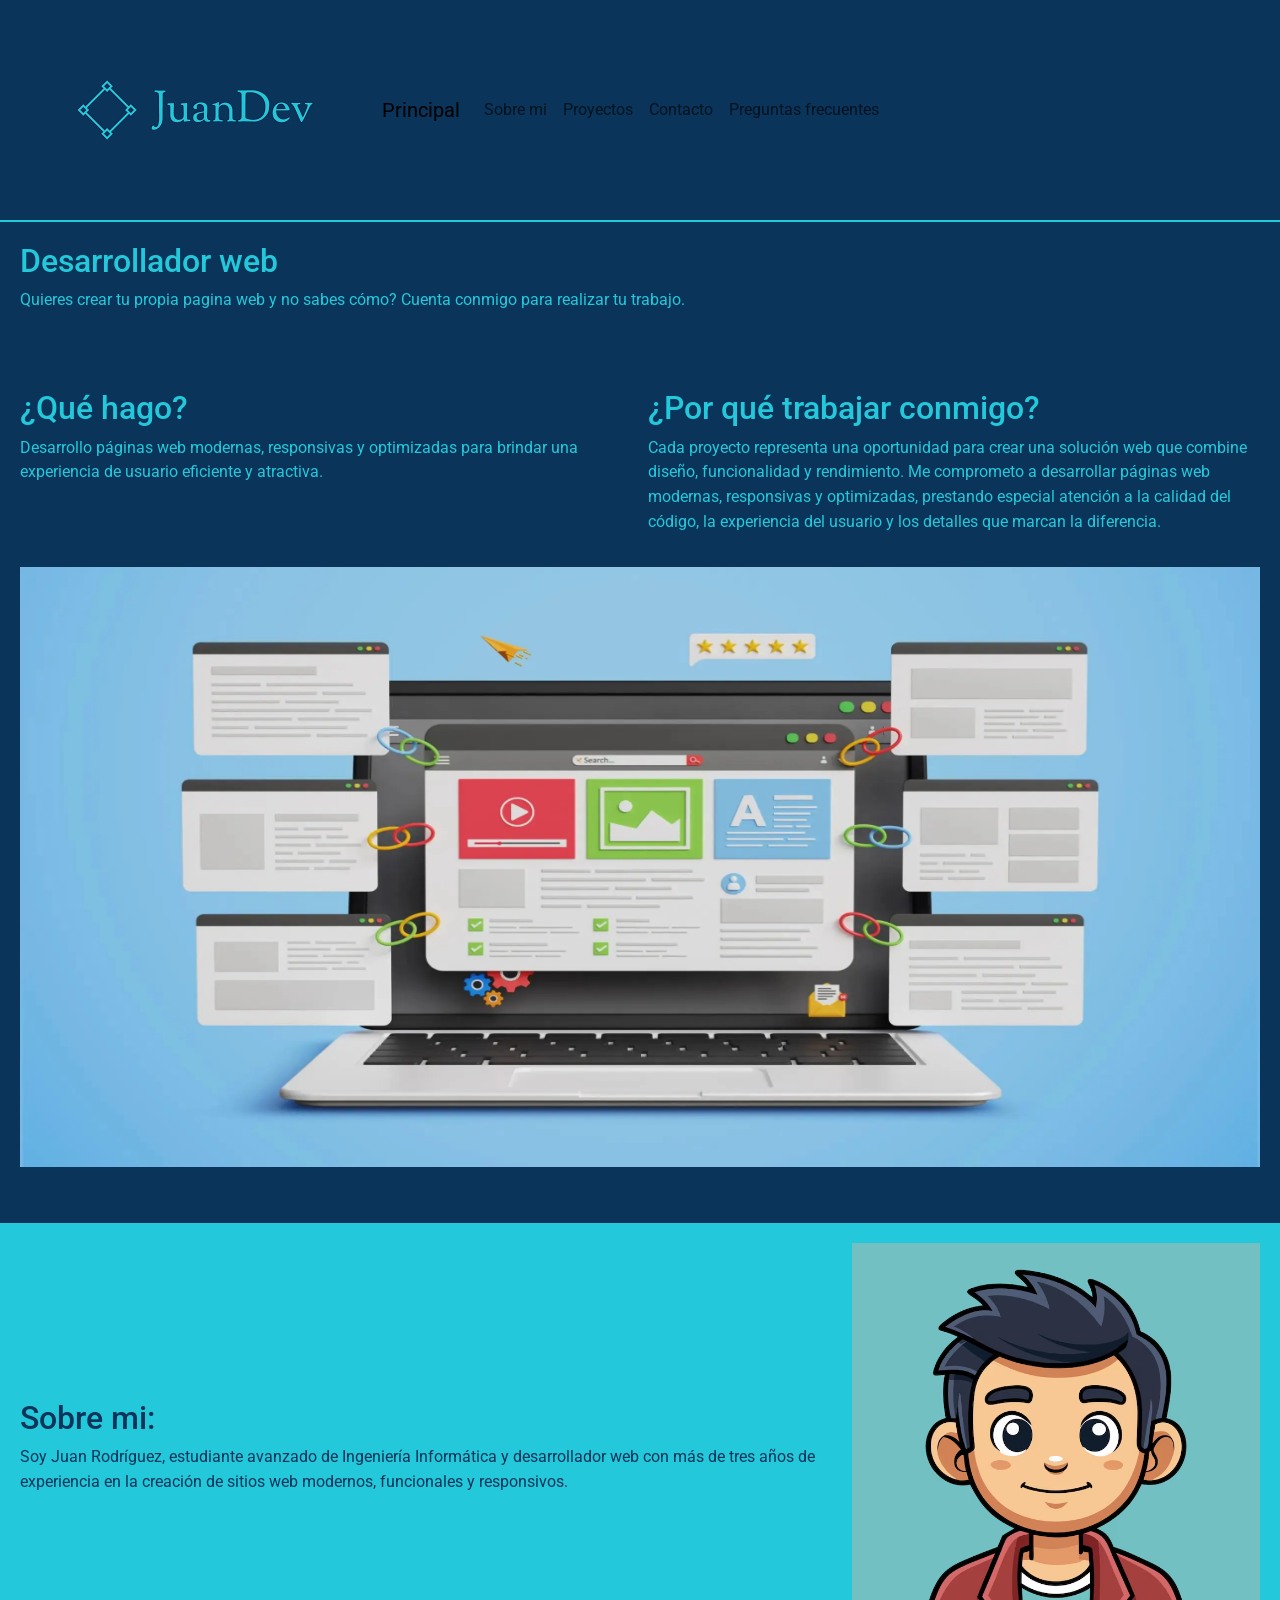
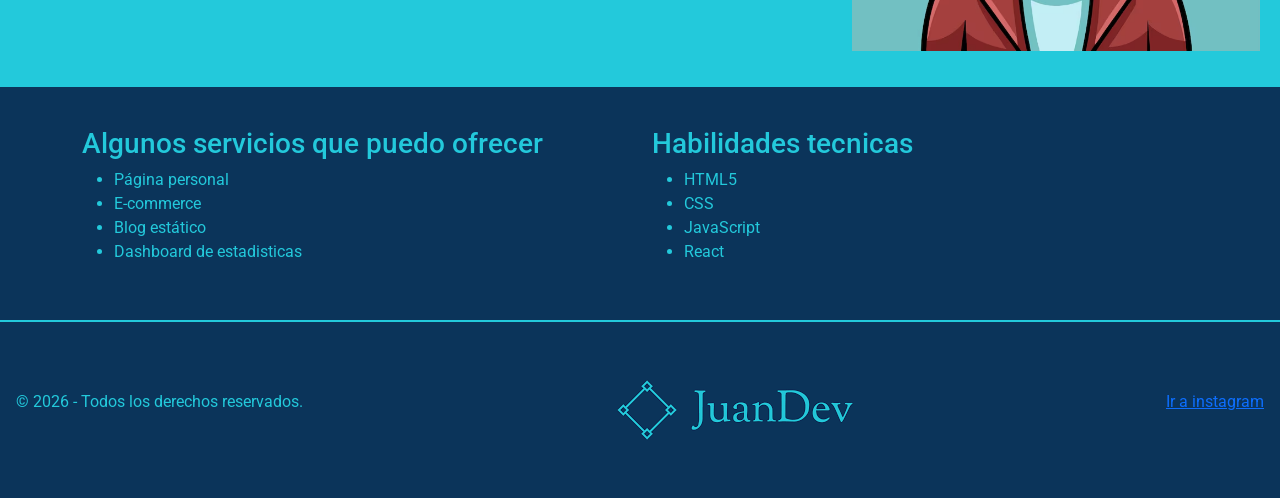
==== index.html @ 4701e70a "cambié el tamaño de las imagenes del carrusel, arreglé errores en preguntas frecuentes e hice respon" ====
<!DOCTYPE html>
<html lang="es">
<head>
    <meta charset="UTF-8">
    <meta name="viewport" content="width=device-width, initial-scale=1.0">
    <title>Coders</title>

    <!-- link bootstrap CDN -->
    <link href="https://cdn.jsdelivr.net/npm/bootstrap@5.3.8/dist/css/bootstrap.min.css" rel="stylesheet" integrity="sha384-sRIl4kxILFvY47J16cr9ZwB07vP4J8+LH7qKQnuqkuIAvNWLzeN8tE5YBujZqJLB" crossorigin="anonymous">

    <!-- css -->
    <link rel="stylesheet" href="./styles/styles.css">
</head>
<body>
    <header>
        <nav class="navbar navbar-expand-lg" id="navbar">
            <img src="./assets/juan_dev.png" alt="logo">
            <div class="container-fluid">
                <a class="navbar-brand" href="./index.html">Principal</a>
                <button class="navbar-toggler" type="button" data-bs-toggle="collapse" data-bs-target="#navbarNav" aria-controls="navbarNav" aria-expanded="false" aria-label="Toggle navigation">
                    <span class="navbar-toggler-icon"></span>
                </button>
                <div class="collapse navbar-collapse" id="navbarNav">
                    <ul class="navbar-nav">
                        <li class="nav-item">
                            <a class="nav-link" href="./pages/sobre-mi.html">Sobre mi</a>
                        </li>
                        <li class="nav-item">
                            <a class="nav-link" href="./pages/proyectos.html">Proyectos</a>
                        </li>
                        <li class="nav-item">
                            <a class="nav-link " href="./pages/contacto.html">Contacto</a>
                        </li>
                        <li class="nav-item">
                            <a class="nav-link" href="./pages/preguntas-frecuentes.html">Preguntas frecuentes</a>
                        </li>
                    </ul>
                </div>
            </div>
        </nav>

    </header>
    <main>
        <section>
            <h2>Desarrollador web</h2>
            <article>
                <p>Quieres crear tu propia pagina web y no sabes cómo? Cuenta conmigo para realizar tu trabajo.</p>
            </article>
        </section>

        <section class="inicio-grid">
            <article class="que-hago">
                <h2>¿Qué hago?</h2>
                <p>Desarrollo páginas web modernas, responsivas y optimizadas para brindar una experiencia de usuario eficiente y atractiva.</p>
            </article>

            <article class="trabaja-conmigo">
                <h2>¿Por qué trabajar conmigo?</h2>
                <p>Cada proyecto representa una oportunidad para crear una solución web que combine diseño, funcionalidad y rendimiento. Me comprometo a desarrollar páginas web modernas, responsivas y optimizadas, prestando especial atención a la calidad del código, la experiencia del usuario y los detalles que marcan la diferencia.</p>
            </article>

            <article class="imagen-web">
                <figure>
                    <img src="./assets/pagina_web_basica.webp" width="1200" height="600" alt="Imagen de una pagina web basica.">
                </figure>
            </article>
        </section>

        <section class="biografia">
            <article>
                <h2>Sobre mi:</h2>
                <p>Soy Juan Rodríguez, estudiante avanzado de Ingeniería Informática y desarrollador web con más de tres años de experiencia en la creación de sitios web modernos, funcionales y responsivos.</p>
            </article>
                <figure>
                    <img src="./assets/juan_rodriguez.avif" alt="Foto de perfil de Juan Rodriguez.">
                </figure>

        </section>

        <section class="container">
            <div class="row">
                <article class="col-md-6">
                    <h3>Algunos servicios que puedo ofrecer</h3>
                    <ul>
                        <li>Página personal</li>
                        <li>E-commerce</li>
                        <li>Blog estático</li>
                        <li>Dashboard de estadisticas</li>
                    </ul>
                </article>

                <article class="col-md-6">
                    <h3>Habilidades tecnicas</h3>
                    <ul>
                        <li>HTML5</li>
                        <li>CSS</li>
                        <li>JavaScript</li>
                        <li>React</li>
                    </ul>
                </article>
            </div>
        </section>
    </main>

    <footer>
        <p>&copy; 2026 - Todos los derechos reservados.</p>
        <img src="./assets/juan_dev.png" alt="logo">
        <p><a href="https://instagram.com" target="_blank">Ir a instagram</a></p>
    </footer>

     <!-- link bootstrap CDN  -->
    <script src="https://cdn.jsdelivr.net/npm/bootstrap@5.3.8/dist/js/bootstrap.bundle.min.js" integrity="sha384-FKyoEForCGlyvwx9Hj09JcYn3nv7wiPVlz7YYwJrWVcXK/BmnVDxM+D2scQbITxI" crossorigin="anonymous"></script>
</body>
</html>
---- styles/styles.css ----
@import url('https://fonts.googleapis.com/css2?family=Abel&family=Roboto:ital,wght@0,100..900;1,100..900&display=swap');
/*font-family: "Roboto", sans-serif*/

/* Variables */

* {
    margin: 0;
    padding: 0;
}

/* Estilos generales */
body {
    font-family: "Roboto", sans-serif;
    color: #23C9DB;
    background: #0B345A;
}

/* Header */
header {
    background: #0B345A;
    color: #23C9DB;
    padding: 30px 20px;
    border-bottom: 2px solid #23C9DB;
}

section {
    margin-bottom: 20px;
    padding: 20px;
    gap: 16px;
}

footer{
    border-top: 2px solid #23C9DB;
    display: flex;
    flex-direction: column;
    align-items: center;
    gap: 24px;
}

.biografia {
    background: #23C9DB;
    color: #0B345A;
}

.preguntas {
    background: #0B345A;
    color: #23C9DB

}

/* estilos Navbar */
.nav-link:hover {
    color: #23C9DB;
}

/* redes */
.redes {
    color: #23C9DB;
    text-decoration: none;
}

/* Imagenes */

figure img {
    width: 100%;
}

/* Tipografía */
h1 {
    font-size: 3rem;
    font-weight: 700;
}

p {
    font-size: 1rem;
    font-weight: 400;
    line-height: 1.55;

}

footer {
    font-size: 0.5rem;
    padding: 1rem;
}

/* carousel */
.carousel {
    padding: 16px;
    height: auto;
}

/* accordion */
.accordion-collapse {
    color: #0B345A;
    background-color: #23C9DB;
}

/* Grid */
@media (min-width: 768px){
    .biografia {
        display: flex;
        flex-direction: column;
    }
    nav {
        padding: 24px;
        display: flex;
        flex-direction: row;
        justify-content: space-between;
    }
    .proyectos-posibles{
        display: grid;
        grid-template-columns: repeat(2, 1fr);
    }
}

@media (min-width: 1024px){
    .biografia {
        display: grid;
        grid-template-columns: 2fr 1fr;
        align-items: center;
    }
    footer {
        flex-direction: row;
        justify-content: space-between;
    }
    .inicio-grid {
        display: grid;
        grid-template-columns: 1fr 1fr;
        grid-template-areas: 
            "que-hago trabaja-conmigo"
            "imagen-web imagen-web";
    }
    .proyectos-posibles{
        display: grid;
        grid-template-columns: repeat(3, 1fr);
    }
}

.que-hago{
    grid-area: que-hago;
}
.trabaja-conmigo{
    grid-area: trabaja-conmigo;
}
.imagen-web{
    grid-area: imagen-web;
}
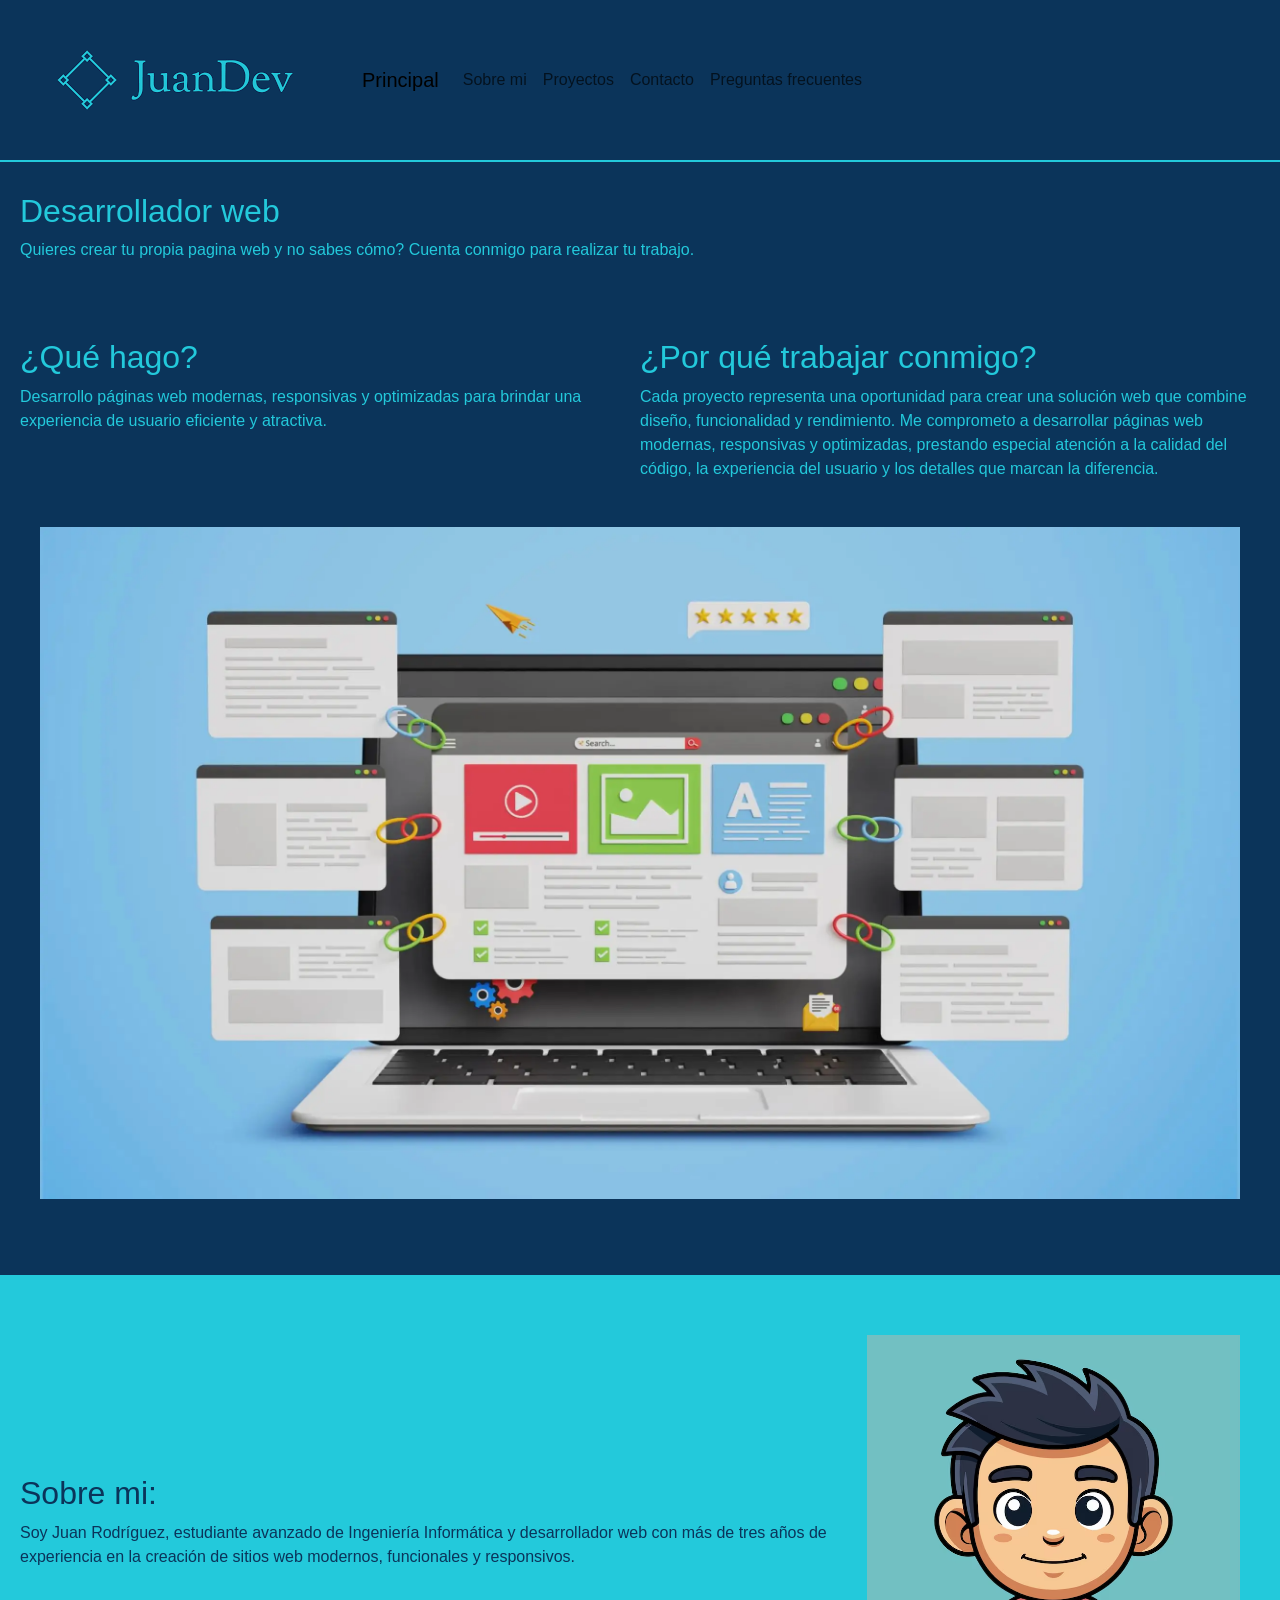
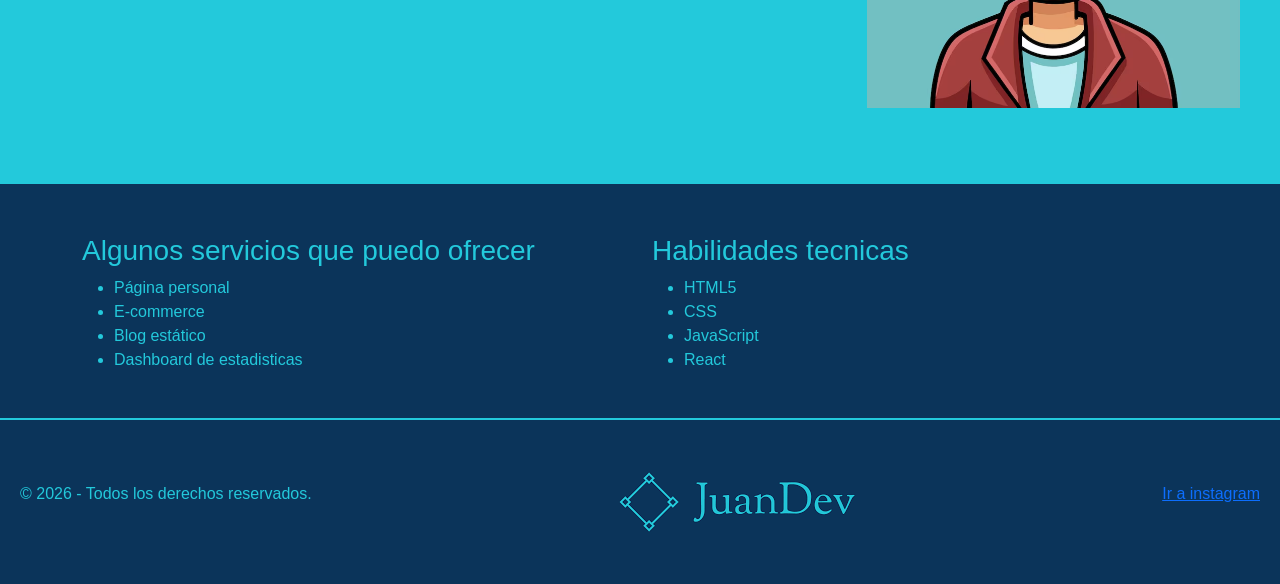
==== commit 0e2df344: "migré css a scss e hice algunos cambios de diseño" ====
--- a/index.html
+++ b/index.html
@@ -61,7 +61,7 @@
 
             <article class="imagen-web">
                 <figure>
-                    <img src="./assets/pagina_web_basica.webp" width="1200" height="600" alt="Imagen de una pagina web basica.">
+                    <img src="./assets/pagina_web_basica.webp" class="col-12" alt="Imagen de una pagina web basica.">
                 </figure>
             </article>
         </section>
@@ -72,7 +72,7 @@
                 <p>Soy Juan Rodríguez, estudiante avanzado de Ingeniería Informática y desarrollador web con más de tres años de experiencia en la creación de sitios web modernos, funcionales y responsivos.</p>
             </article>
                 <figure>
-                    <img src="./assets/juan_rodriguez.avif" alt="Foto de perfil de Juan Rodriguez.">
+                    <img src="./assets/juan_rodriguez.avif" class="col-12" alt="Foto de perfil de Juan Rodriguez.">
                 </figure>
 
         </section>
--- a/styles/styles.css
+++ b/styles/styles.css
@@ -1,147 +1,158 @@
-@import url('https://fonts.googleapis.com/css2?family=Abel&family=Roboto:ital,wght@0,100..900;1,100..900&display=swap');
-/*font-family: "Roboto", sans-serif*/
-
-/* Variables */
-
+@charset "UTF-8";
 * {
-    margin: 0;
-    padding: 0;
+  padding: 0;
+  margin: 0;
 }
 
-/* Estilos generales */
-body {
-    font-family: "Roboto", sans-serif;
-    color: #23C9DB;
-    background: #0B345A;
+/* Tipografía */
+.h1 {
+  font-size: 3rem;
+  font-weight: 700;
 }
 
-/* Header */
+.p {
+  font-size: 1rem;
+  font-weight: 400;
+  line-height: 1.55;
+}
+
+.footer {
+  font-size: 0.5rem;
+}
+
 header {
-    background: #0B345A;
-    color: #23C9DB;
-    padding: 30px 20px;
-    border-bottom: 2px solid #23C9DB;
+  color: #23C9DB;
+  background-color: #0B345A;
+  border-bottom: 2px solid #23C9DB;
+}
+
+@media (min-width: 768px) {
+  nav {
+    padding: 24px 24px;
+    display: flex;
+    justify-content: space-between;
+  }
+}
+footer {
+  border-top: 2px solid #23C9DB;
+  display: flex;
+  flex-direction: column;
+  align-items: center;
+  padding: 10px 20px;
+}
+
+@media (min-width: 1024px) {
+  footer {
+    flex-direction: row;
+    justify-content: space-between;
+  }
+}
+body {
+  font-family: "Roboto", sans-serif;
+  color: #23C9DB;
+  background-color: #0B345A;
+}
+body h1 {
+  padding: 30px 20px;
+}
+body {
+  /* .biografia */
+}
+body .biografia {
+  color: #0B345A;
+  background-color: #23C9DB;
+  margin-bottom: 20px;
+}
+body .accordion {
+  padding: 30px 20px;
+}
+body {
+  /* redes */
+}
+body .redes {
+  color: #23C9DB;
+  text-decoration: none;
+}
+body {
+  /* carousel */
+}
+body .carousel {
+  padding: 30px 20px;
+  height: auto;
+}
+body {
+  /* accordion */
+}
+body .accordion-collapse {
+  color: #0B345A;
+  background-color: #23C9DB;
 }
 
 section {
-    margin-bottom: 20px;
-    padding: 20px;
-    gap: 16px;
-}
-
-footer{
-    border-top: 2px solid #23C9DB;
-    display: flex;
-    flex-direction: column;
-    align-items: center;
-    gap: 24px;
-}
-
-.biografia {
-    background: #23C9DB;
-    color: #0B345A;
-}
-
-.preguntas {
-    background: #0B345A;
-    color: #23C9DB
-
-}
-
-/* estilos Navbar */
-.nav-link:hover {
-    color: #23C9DB;
-}
-
-/* redes */
-.redes {
-    color: #23C9DB;
-    text-decoration: none;
+  padding: 30px 20px;
 }
 
 /* Imagenes */
-
 figure img {
-    width: 100%;
+  padding: 30px 20px;
+  height: auto;
 }
 
-/* Tipografía */
-h1 {
-    font-size: 3rem;
-    font-weight: 700;
+/* media queries */
+@media (min-width: 768px) {
+  .biografia {
+    display: flex;
+    flex-direction: column;
+  }
+  .proyectos-posibles {
+    display: grid;
+    grid-template-columns: repeat(2, 1fr);
+  }
+}
+@media (min-width: 1024px) {
+  .biografia {
+    display: grid;
+    grid-template-columns: 2fr 1fr;
+    align-items: center;
+  }
+  .inicio-grid {
+    display: grid;
+    grid-template-columns: repeat(2, 1fr);
+    grid-template-areas: "que-hago trabaja-conmigo" "imagen-web imagen-web";
+  }
+  .proyectos-posibles {
+    display: grid;
+    grid-template-columns: repeat(3, 1fr);
+  }
+}
+.que-hago {
+  grid-area: que-hago;
 }
 
-p {
-    font-size: 1rem;
-    font-weight: 400;
-    line-height: 1.55;
-
+.trabaja-conmigo {
+  grid-area: trabaja-conmigo;
 }
 
-footer {
-    font-size: 0.5rem;
-    padding: 1rem;
+.imagen-web {
+  grid-area: imagen-web;
 }
 
-/* carousel */
-.carousel {
-    padding: 16px;
-    height: auto;
+/* preguntas */
+.preguntas {
+  color: #23C9DB;
+  background-color: #0B345A;
+}
+.preguntas:hover {
+  color: #ffffff;
+}
+.preguntas:active {
+  color: #0B345A;
+  background-color: #23C9DB;
 }
 
-/* accordion */
-.accordion-collapse {
-    color: #0B345A;
-    background-color: #23C9DB;
+/* navbar */
+.nav-link:hover {
+  color: #23C9DB;
 }
 
-/* Grid */
-@media (min-width: 768px){
-    .biografia {
-        display: flex;
-        flex-direction: column;
-    }
-    nav {
-        padding: 24px;
-        display: flex;
-        flex-direction: row;
-        justify-content: space-between;
-    }
-    .proyectos-posibles{
-        display: grid;
-        grid-template-columns: repeat(2, 1fr);
-    }
-}
-
-@media (min-width: 1024px){
-    .biografia {
-        display: grid;
-        grid-template-columns: 2fr 1fr;
-        align-items: center;
-    }
-    footer {
-        flex-direction: row;
-        justify-content: space-between;
-    }
-    .inicio-grid {
-        display: grid;
-        grid-template-columns: 1fr 1fr;
-        grid-template-areas: 
-            "que-hago trabaja-conmigo"
-            "imagen-web imagen-web";
-    }
-    .proyectos-posibles{
-        display: grid;
-        grid-template-columns: repeat(3, 1fr);
-    }
-}
-
-.que-hago{
-    grid-area: que-hago;
-}
-.trabaja-conmigo{
-    grid-area: trabaja-conmigo;
-}
-.imagen-web{
-    grid-area: imagen-web;
-}+/*# sourceMappingURL=styles.css.map */
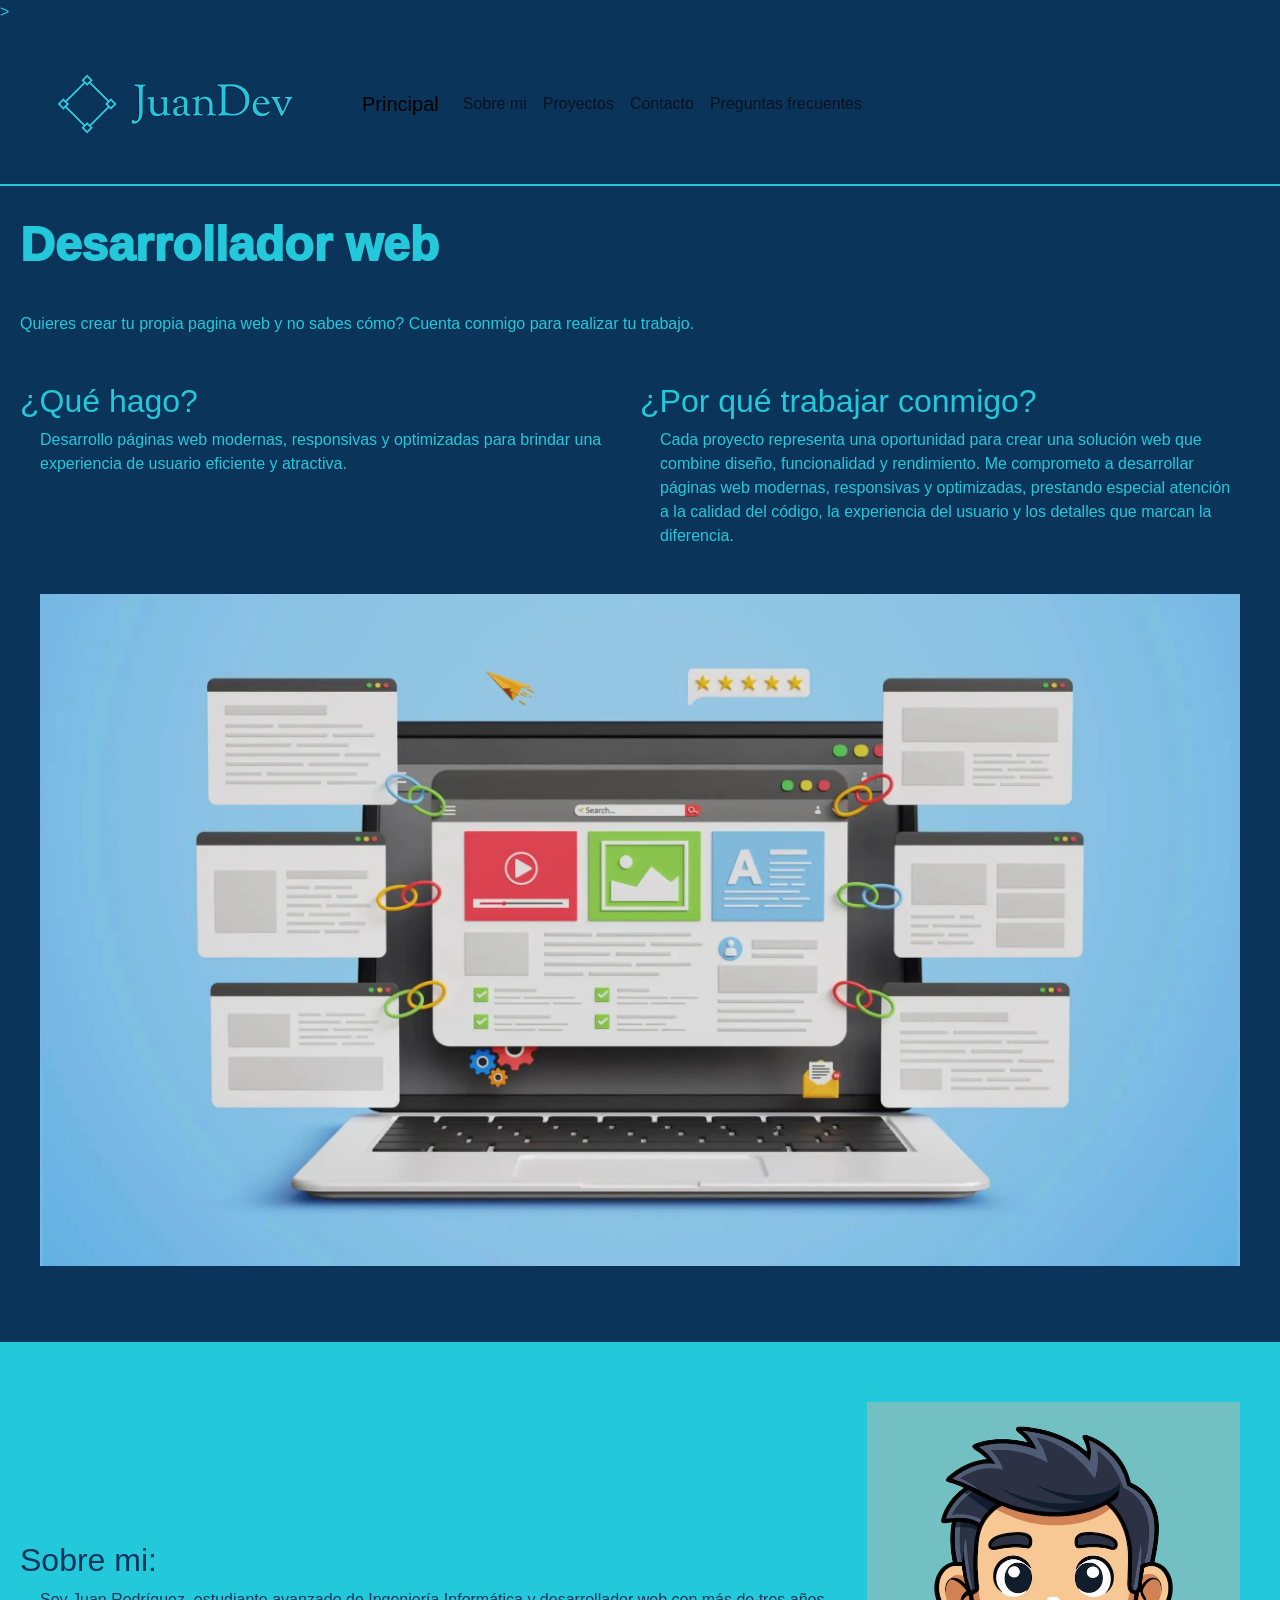
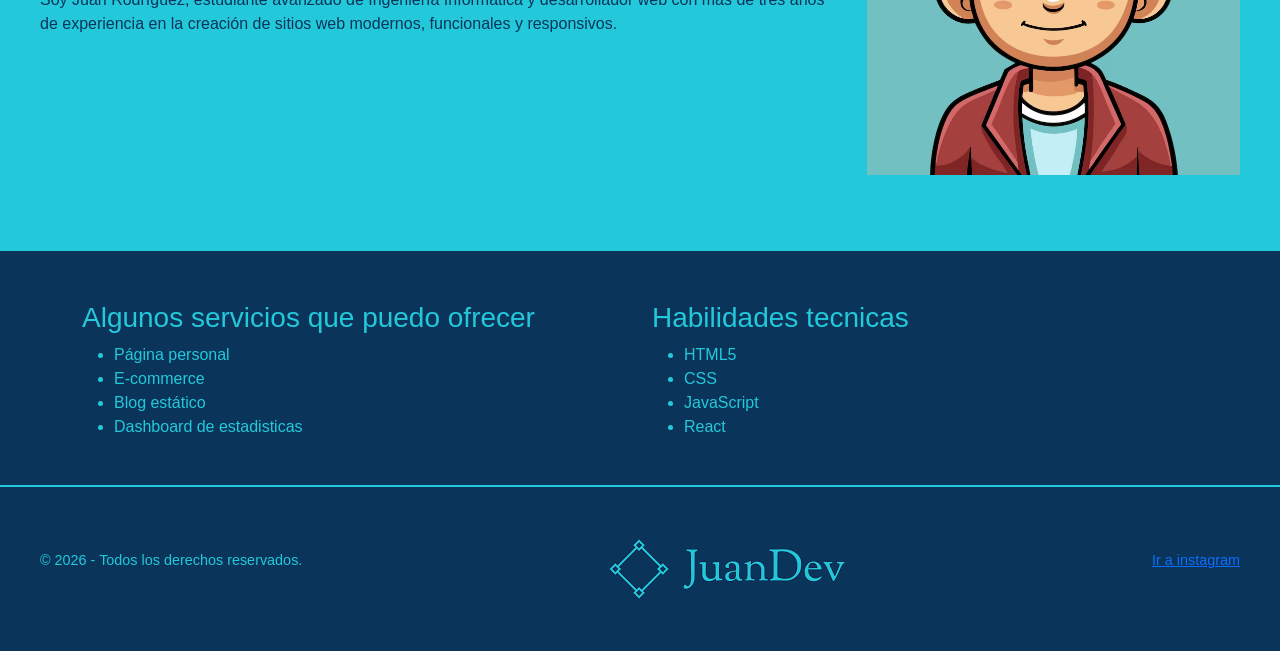
==== commit c17f106c: "agrego animaciones y completo las cards" ====
--- a/index.html
+++ b/index.html
@@ -8,13 +8,16 @@
     <!-- link bootstrap CDN -->
     <link href="https://cdn.jsdelivr.net/npm/bootstrap@5.3.8/dist/css/bootstrap.min.css" rel="stylesheet" integrity="sha384-sRIl4kxILFvY47J16cr9ZwB07vP4J8+LH7qKQnuqkuIAvNWLzeN8tE5YBujZqJLB" crossorigin="anonymous">
 
+    <!-- ANIMATE -->>
+    <link rel="stylesheet" href="https://cdnjs.cloudflare.com/ajax/libs/animate.css/4.1.1/animate.min.css">
+
     <!-- css -->
     <link rel="stylesheet" href="./styles/styles.css">
 </head>
 <body>
     <header>
         <nav class="navbar navbar-expand-lg" id="navbar">
-            <img src="./assets/juan_dev.png" alt="logo">
+            <img src="./assets/juan_dev.png" alt="logo" class="logo">
             <div class="container-fluid">
                 <a class="navbar-brand" href="./index.html">Principal</a>
                 <button class="navbar-toggler" type="button" data-bs-toggle="collapse" data-bs-target="#navbarNav" aria-controls="navbarNav" aria-expanded="false" aria-label="Toggle navigation">
@@ -41,12 +44,10 @@
 
     </header>
     <main>
-        <section>
-            <h2>Desarrollador web</h2>
-            <article>
-                <p>Quieres crear tu propia pagina web y no sabes cómo? Cuenta conmigo para realizar tu trabajo.</p>
-            </article>
-        </section>
+        <h1 class="animate__animated animate__fadeIn">Desarrollador web</h1>
+        <article>
+            <p>Quieres crear tu propia pagina web y no sabes cómo? Cuenta conmigo para realizar tu trabajo.</p>
+        </article>
 
         <section class="inicio-grid">
             <article class="que-hago">
@@ -66,7 +67,7 @@
             </article>
         </section>
 
-        <section class="biografia">
+        <section class="biografia animate__animated animate__fadeInLeft">
             <article>
                 <h2>Sobre mi:</h2>
                 <p>Soy Juan Rodríguez, estudiante avanzado de Ingeniería Informática y desarrollador web con más de tres años de experiencia en la creación de sitios web modernos, funcionales y responsivos.</p>
--- a/styles/styles.css
+++ b/styles/styles.css
@@ -5,25 +5,22 @@
 }
 
 /* Tipografía */
-.h1 {
+h1 {
   font-size: 3rem;
-  font-weight: 700;
+  font-weight: 1000;
 }
 
-.p {
-  font-size: 1rem;
-  font-weight: 400;
-  line-height: 1.55;
-}
-
-.footer {
-  font-size: 0.5rem;
+footer {
+  font-size: 0.9rem;
 }
 
 header {
   color: #23C9DB;
   background-color: #0B345A;
   border-bottom: 2px solid #23C9DB;
+}
+header .logo:hover {
+  transform: scale(1.05, 1.05);
 }
 
 @media (min-width: 768px) {
@@ -40,6 +37,13 @@
   align-items: center;
   padding: 10px 20px;
 }
+footer .instagram a {
+  color: #23C9DB;
+  text-decoration: none;
+}
+footer .instagram a:hover {
+  color: #ffffff;
+}
 
 @media (min-width: 1024px) {
   footer {
@@ -55,6 +59,9 @@
 body h1 {
   padding: 30px 20px;
 }
+body p {
+  padding: 0px 20px;
+}
 body {
   /* .biografia */
 }
@@ -65,20 +72,21 @@
 }
 body .accordion {
   padding: 30px 20px;
+  text-decoration: none;
 }
 body {
   /* redes */
 }
-body .redes {
+body .redes .nav-li {
+  list-style: none;
+  padding: 10px;
+}
+body .redes .nav-li a {
+  text-decoration: none;
   color: #23C9DB;
-  text-decoration: none;
 }
-body {
-  /* carousel */
-}
-body .carousel {
-  padding: 30px 20px;
-  height: auto;
+body .redes .nav-li a:hover {
+  color: #ffffff;
 }
 body {
   /* accordion */
@@ -108,6 +116,10 @@
     display: grid;
     grid-template-columns: repeat(2, 1fr);
   }
+  .proyectos {
+    display: grid;
+    grid-template-columns: repeat(2, 1fr);
+  }
 }
 @media (min-width: 1024px) {
   .biografia {
@@ -123,6 +135,11 @@
   .proyectos-posibles {
     display: grid;
     grid-template-columns: repeat(3, 1fr);
+  }
+  .proyectos {
+    display: grid;
+    grid-template-columns: repeat(3, 1fr);
+    place-items: center;
   }
 }
 .que-hago {
@@ -155,4 +172,17 @@
   color: #23C9DB;
 }
 
+.card {
+  width: 18rem;
+  margin: 60px 0px;
+  background-color: #23C9DB;
+  color: #0B345A;
+}
+.card:hover {
+  transform: scale(1.5, 1.5);
+}
+.card img {
+  padding: 5px;
+}
+
 /*# sourceMappingURL=styles.css.map */
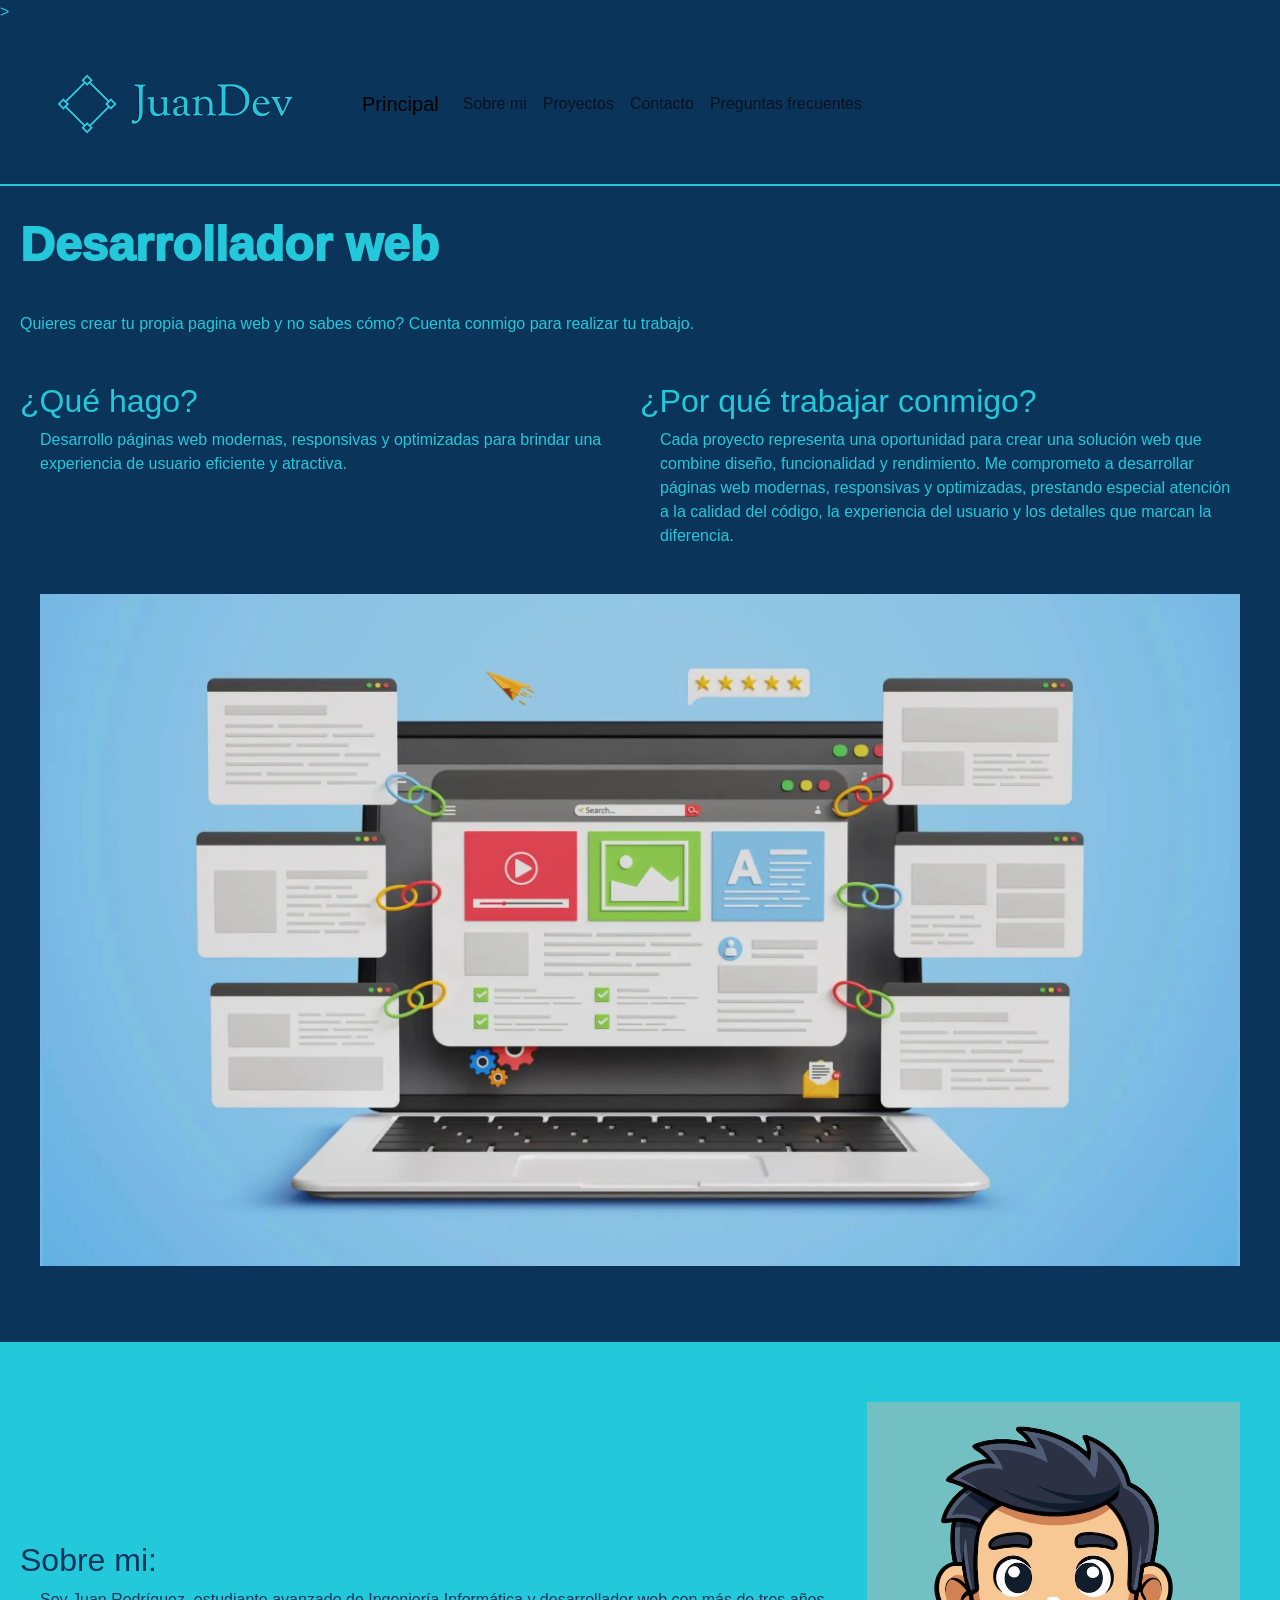
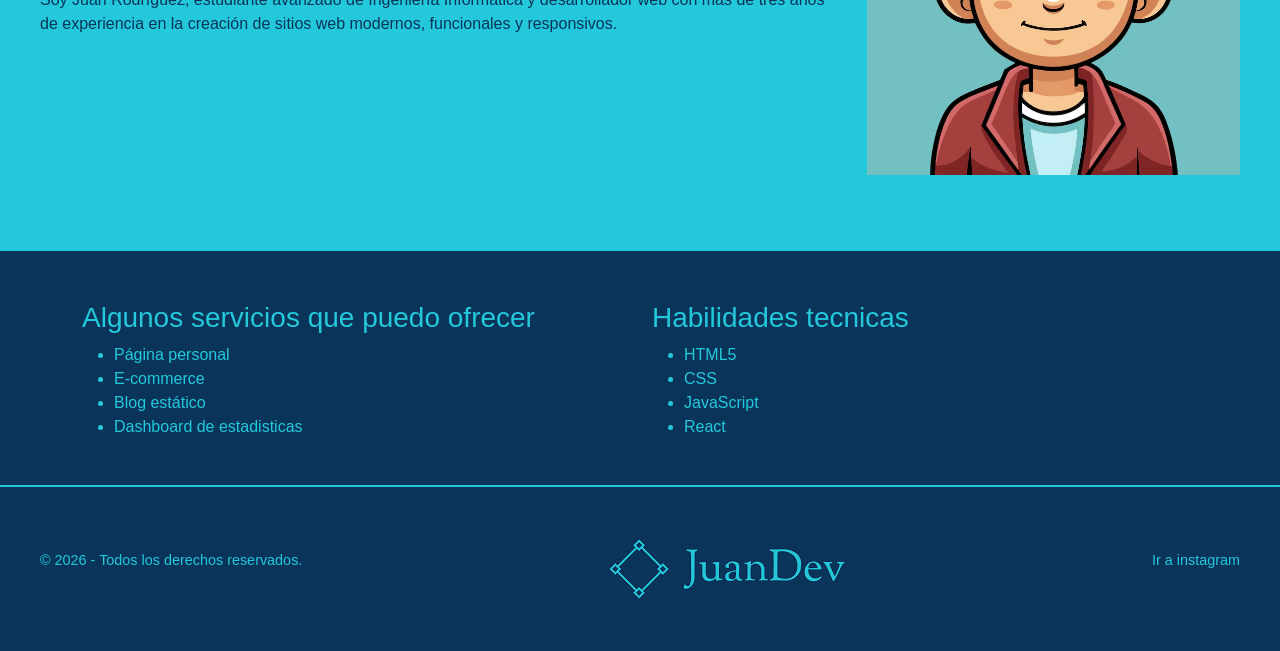
==== commit 3a8f5a3b: "centro cards en mobile, agrego form y agrego transiciones a cards y logo" ====
--- a/index.html
+++ b/index.html
@@ -106,7 +106,7 @@
     <footer>
         <p>&copy; 2026 - Todos los derechos reservados.</p>
         <img src="./assets/juan_dev.png" alt="logo">
-        <p><a href="https://instagram.com" target="_blank">Ir a instagram</a></p>
+        <p class="instagram"><a href="https://instagram.com" target="class">Ir a instagram</a></p>
     </footer>
 
      <!-- link bootstrap CDN  -->
--- a/styles/styles.css
+++ b/styles/styles.css
@@ -1,4 +1,10 @@
 @charset "UTF-8";
+footer {
+  display: flex;
+  flex-direction: column;
+  align-items: center;
+}
+
 * {
   padding: 0;
   margin: 0;
@@ -20,6 +26,7 @@
   border-bottom: 2px solid #23C9DB;
 }
 header .logo:hover {
+  transition: 0.5s;
   transform: scale(1.05, 1.05);
 }
 
@@ -32,9 +39,6 @@
 }
 footer {
   border-top: 2px solid #23C9DB;
-  display: flex;
-  flex-direction: column;
-  align-items: center;
   padding: 10px 20px;
 }
 footer .instagram a {
@@ -94,6 +98,10 @@
 body .accordion-collapse {
   color: #0B345A;
   background-color: #23C9DB;
+}
+body .proyectos {
+  display: grid;
+  place-items: center;
 }
 
 section {
@@ -172,6 +180,13 @@
   color: #23C9DB;
 }
 
+.enviar {
+  color: #0B345A;
+  background-color: #23C9DB;
+  padding: 10px 10px;
+  border-radius: 20%;
+}
+
 .card {
   width: 18rem;
   margin: 60px 0px;
@@ -179,6 +194,7 @@
   color: #0B345A;
 }
 .card:hover {
+  transition: 1s;
   transform: scale(1.5, 1.5);
 }
 .card img {
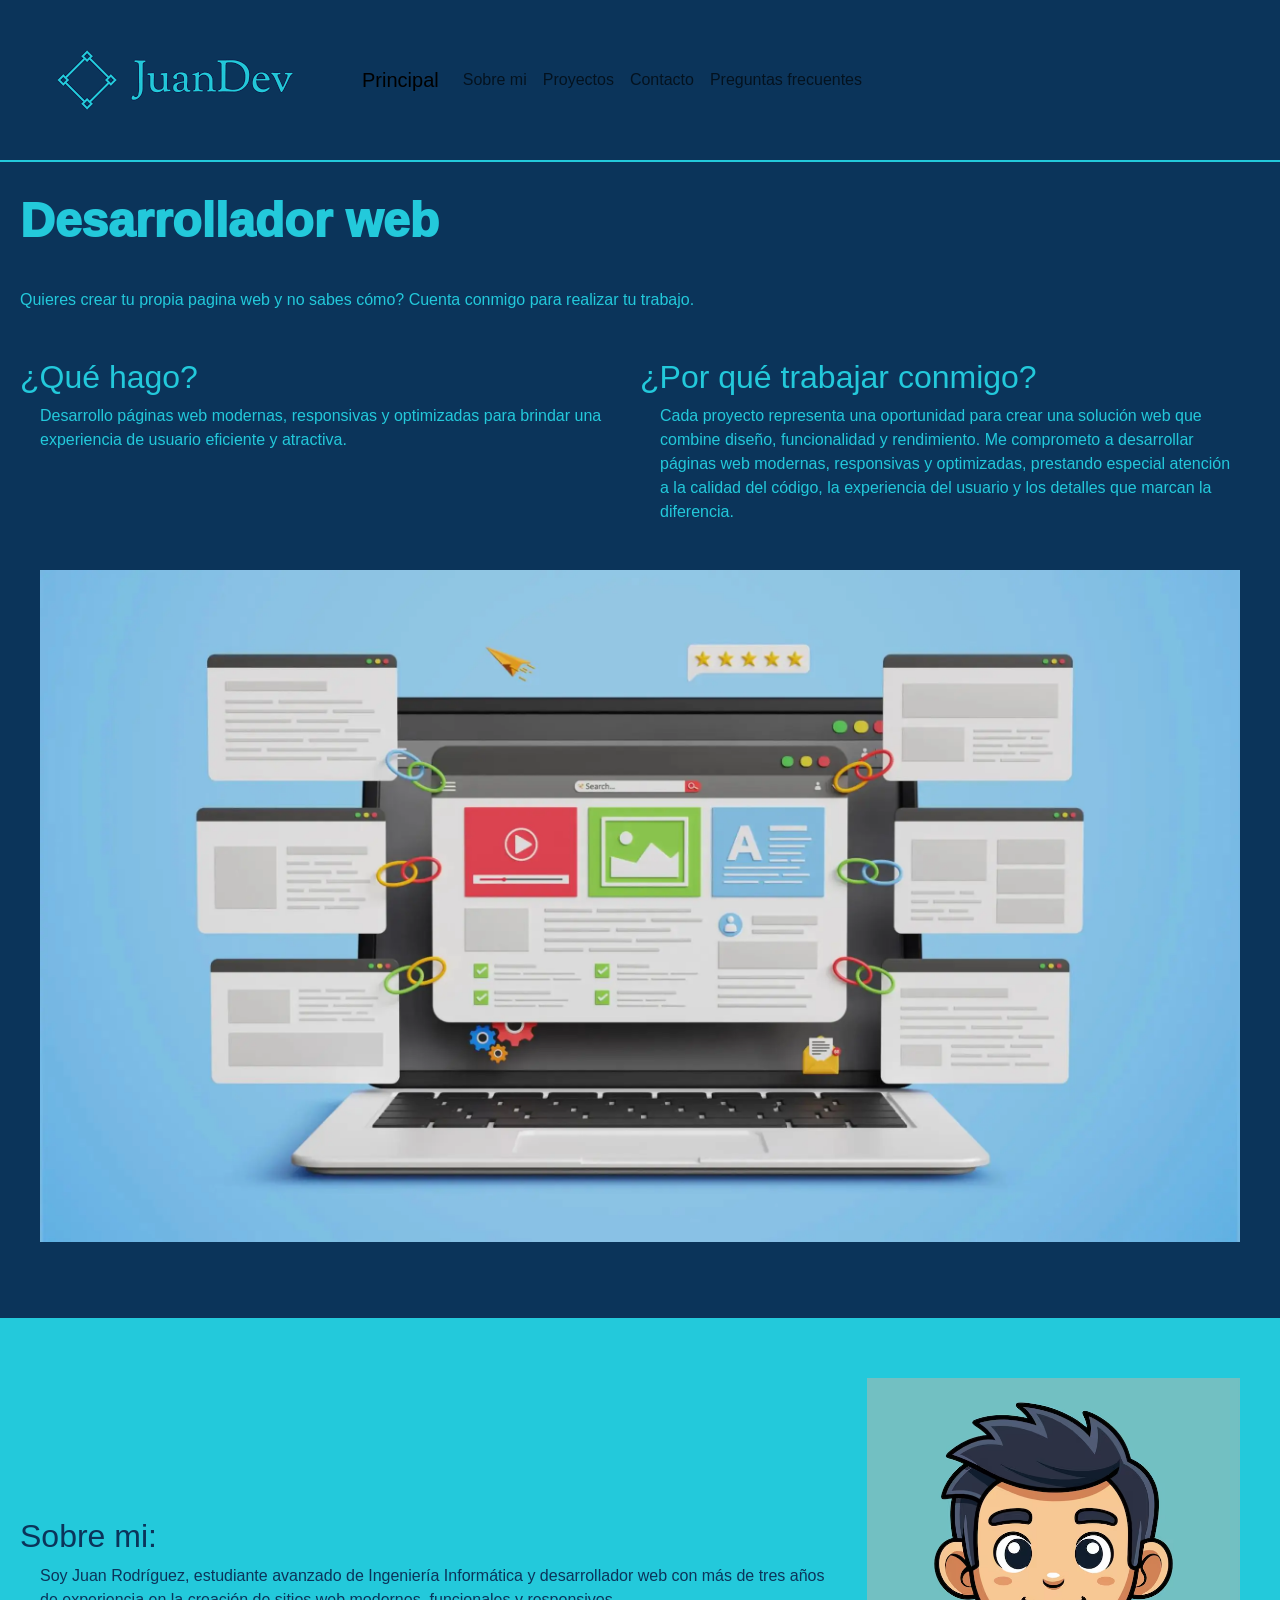
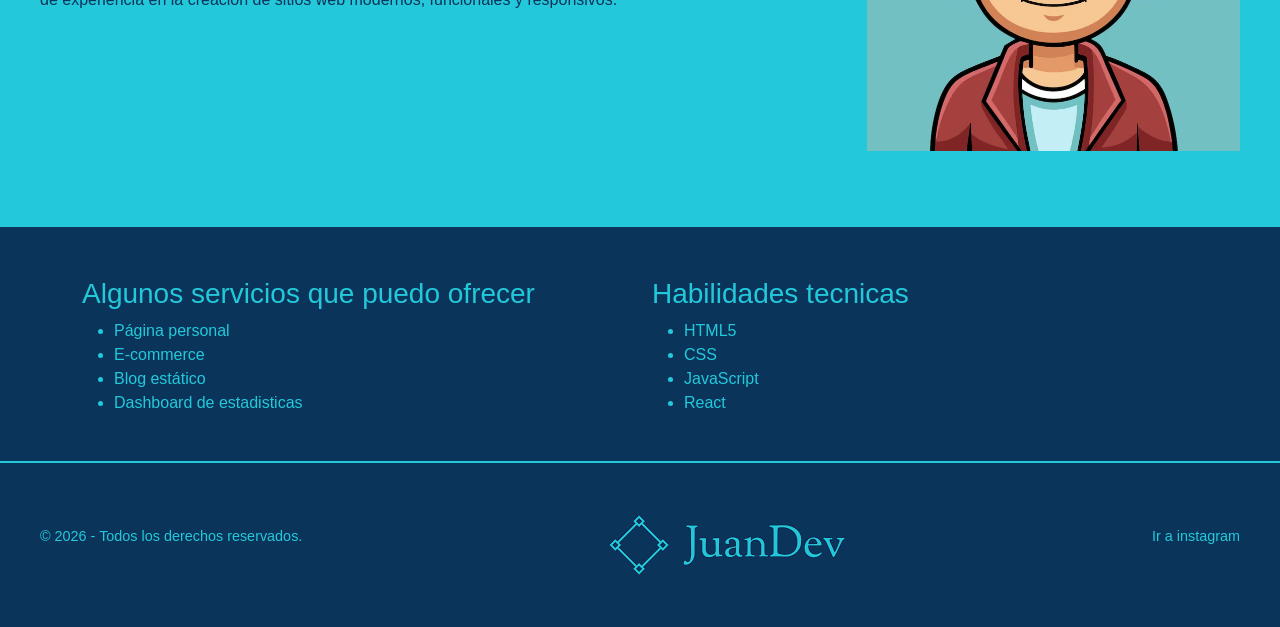
==== commit 064dd61a: "arreglo error de diseño" ====
--- a/index.html
+++ b/index.html
@@ -3,12 +3,14 @@
 <head>
     <meta charset="UTF-8">
     <meta name="viewport" content="width=device-width, initial-scale=1.0">
-    <title>Coders</title>
+    <title>JuanDev | Página principal</title>
+    <meta name="description" content="JuanDev desarrolla páginas web modernas, funcionales y adaptadas a cada proyecto. Conocé nuestros servicios, proyectos y soluciones de desarrollo web.">
+    <meta name="keywords" content="propia pagina web, páginas web modernas, servicios, habilidades tecnicas">
 
     <!-- link bootstrap CDN -->
     <link href="https://cdn.jsdelivr.net/npm/bootstrap@5.3.8/dist/css/bootstrap.min.css" rel="stylesheet" integrity="sha384-sRIl4kxILFvY47J16cr9ZwB07vP4J8+LH7qKQnuqkuIAvNWLzeN8tE5YBujZqJLB" crossorigin="anonymous">
 
-    <!-- ANIMATE -->>
+    <!-- ANIMATE -->
     <link rel="stylesheet" href="https://cdnjs.cloudflare.com/ajax/libs/animate.css/4.1.1/animate.min.css">
 
     <!-- css -->
--- a/styles/styles.css
+++ b/styles/styles.css
@@ -114,6 +114,11 @@
   height: auto;
 }
 
+.logo-redes {
+  weight: 40px;
+  height: 40px;
+}
+
 /* media queries */
 @media (min-width: 768px) {
   .biografia {
@@ -149,6 +154,10 @@
     grid-template-columns: repeat(3, 1fr);
     place-items: center;
   }
+  .imagen-contactos {
+    padding: 30px 20px;
+    height: 800px;
+  }
 }
 .que-hago {
   grid-area: que-hago;
